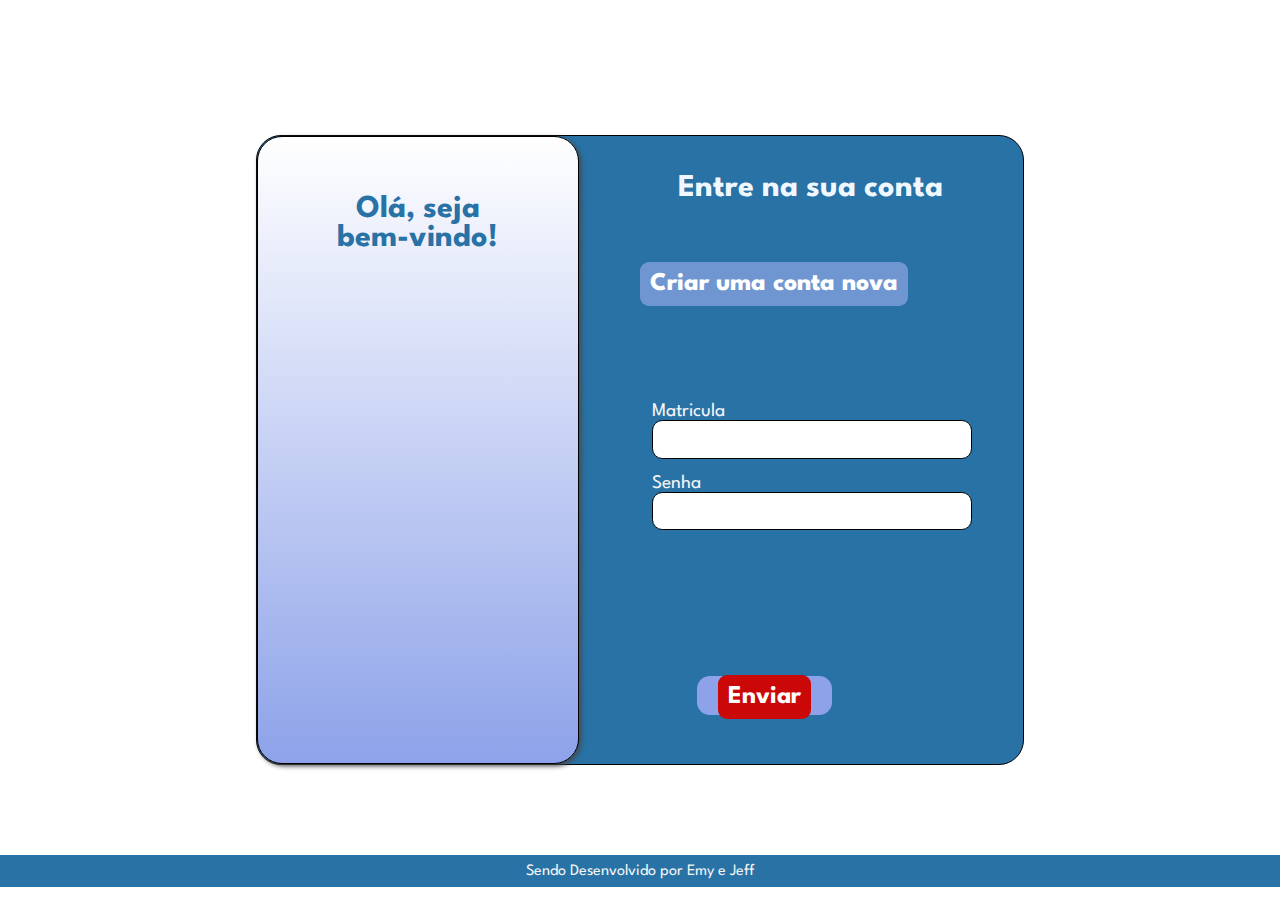
==== index.html @ 9cbe68ac "botao enviar" ====
<!DOCTYPE html>

<html>

<head>

    <!--Link das fontes tirado do google fonts. fonte: League Spartan-->
    <link rel="preconnect" href="https://fonts.googleapis.com">
    <link rel="preconnect" href="https://fonts.gstatic.com" crossorigin>
    <link href="https://fonts.googleapis.com/css2?family=League+Spartan:wght@100..900&display=swap" rel="stylesheet">
    <!--Fontes sempre antes do Style!-->

    <meta charset="utf-8">
    <meta http-equiv="X-UA-Compatible" content="IE=edge">
    <title>site de agendamento c3</title>
    <link rel="stylesheet" href="style.css">
    <title>Primeira pagina2</title>

    

</head>

<body>

    

    <div id="jeff">

        <h1 class="text1"> Entre na sua conta </h1>

        <!-- INICIO DO FORMULÁRIO -->
        <form class="sing" action="GET">

            <div id="singin">
               
                <label>Matricula</label><input type="text" />
                <label>Senha</label><input type="password" />
            
            </div>

            <button type="submit"><label1><a class="enviar" href="pagina2.html">Enviar</a></label1></button>

        </form>
        <!-- Fim do Formulário -->

        <div id="jeff2">
            <div class="button"><a href="#" target="_blank"> Criar uma conta nova </a></div>
        </div>

        <div id="emily">
            <h1 class="text">Olá, seja <br /> bem-vindo!</h1>
        </div>



    </div>
    <!-- Descrição de Desenvolvimento -->
    <div class="desen-cont">
        <div class="desen" title="Desenvolvedores"> Sendo Desenvolvido por Emy e Jeff</div>
    </div>
</body>

</html>
---- style.css ----
* {
    margin: 0%;
    padding: 0%;
    box-sizing: border-box;
    font-family: "League Spartan";

}

html,
body {
    height: 100%;
}

body {
    display: flex;
    margin: 0;
    /* background: #eabeaf; */
}

#jeff {
    display: flex;
    width: 60%;
    height: 70%;
    background-color: #2872A6;
    border: solid 0.01vw;

    position: relative;
    left: 50%;
    top: 50%;
    transform: translate(-50%, -50%);

    border-radius: 25px;
}

/*
          #jeff:hover {
            background-color: black;
          }
          */

#emily {
    border: solid 1.8px;
    width: 42%;
    height: 100%;
    background-image: linear-gradient(180deg, rgb(255, 255, 255), rgb(141, 162, 233));
    /* rgb(194, 159, 201));*/
    /*background-image: linear-gradient(to bottom, white 40%, rgba(128, 0, 128)); */
    box-shadow: 2px 2px 5px #494747;
    position: relative;

    border-radius: 25px;
}

#jeff2 {

    width: 43%;
    height: 9%;
    position: absolute;
    left: 50%;
    top: 20%;
    border-radius: 10px;

    /* Style do Texto */

    text-align: center;
    font-size: 30px;
    font-weight: 750;
    /* background-color: rgba(183, 209, 233, 0.438);*/



    /* font-family: "League Spartan";*/
    /*Verdana, Geneva, Tahoma, sans-serif;*/
    color: aliceblue;
}


.button {
        display: flex;
        text-align: center;
    /*
    background-color: #93a9e5ab;
    border: 1px solid transparent;
    color: rgb(248, 248, 248);
    padding: 5% 10%;
    text-align: center;
    text-decoration: none;
    display: inline-block;
    font-size: 95%;
    border-radius: 1vw;
    transition: 0.2s;
    */
}
/* tirar linha de todos os links */
    a{
        text-decoration: none;
        padding: 1vh;
        border: 0.01vh solid transparent;
        background-color: #93a9e5ab;
        border-radius: 1vh;
        color: rgb(255, 255, 255);
        margin-left: 0vw;
        font-size: 2vw;
       /* font-size: 2.3vw;*/
    }
    a:hover {
        background-color: #7084bbab;
        
        transition: 0.2s;
    }
/*
.button:hover {
    background-color: rgba(56, 74, 112, 0.774);
    color: #dd1111;
    transition: 0.2s;

}
*/
.text {
    padding-top: 18%;
    /*  font-family: Verdana, Geneva, Tahoma, sans-serif;*/
    font-size: 200%;
    text-align: center;
    color: #2872A6;
}

.text1 {
    position: absolute;
    padding-top: 5%;
    padding-bottom: 5%;
    left: 55%;
    /*font-family: Verdana, Geneva, Tahoma, sans-serif; */
    color: aliceblue;

    font-weight: bold;
}

/* Tira o UNDERLINE dos links
           .link {
            text-decoration: none;
            color:#fdf9f9
           } */
#singin {
    position: absolute;
    right: 4vw;
    top: 40%;
    display: flex;
    flex-direction: column;




}


.enviar{
    width: 500px;
    background-color:rgb(203, 8, 8);
    border-radius: 1vh;

    
}
label {
    width: auto;
    display: inline-block;
    text-align: left;
    color: whitesmoke;
    font-style: normal;
    font-size: 120%;
    padding-top: 5%;

}

.sing input {

    width: 25vw;
    height: 3vw;
    padding: 2%;
    border-radius: 0.8vw;
    font-size: 2vw;
    border: 0.1px solid;
    font-weight: bolder;

}

.sing input:hover {
    border: solid 2px;
    transition: 0.2s;

}

button {
    padding: 8px 20px 5px 20px;
    position: absolute;
    top: 60vh;
    right: 25%;
    font-size: 2vw;
    border-radius: 1vw;
    background-color: rgb(141, 162, 233);
    border: 1px solid transparent;
    transition: 0.2s;

}

button:hover {
    background-color: slategray;
    transition: 0.2s;

}

label1 {
    font-weight: bolder;
    color: rgb(255, 240, 244);
    padding: 0;
    margin: 0;
}

.s {
    position: absolute;
    right: 50%;
    bottom: 2%;
    text-align: center;
    background-color: #494747;
    padding-left: 5%;

}

/* Créditos aos desenvolvedores */

.desen-cont {
    width: 100%;
    height: 3.5%;
    position: absolute;
    background-color: #2872A6;
    text-align: center;
    margin-top: 95vh
}

.desen {
    padding-top: 1vh;
    color: whitesmoke;
    transition: 0.2s;
}

.desen:hover {
    color: #494747;
    transition: 0.2s;
    font-size: 2vh;
}
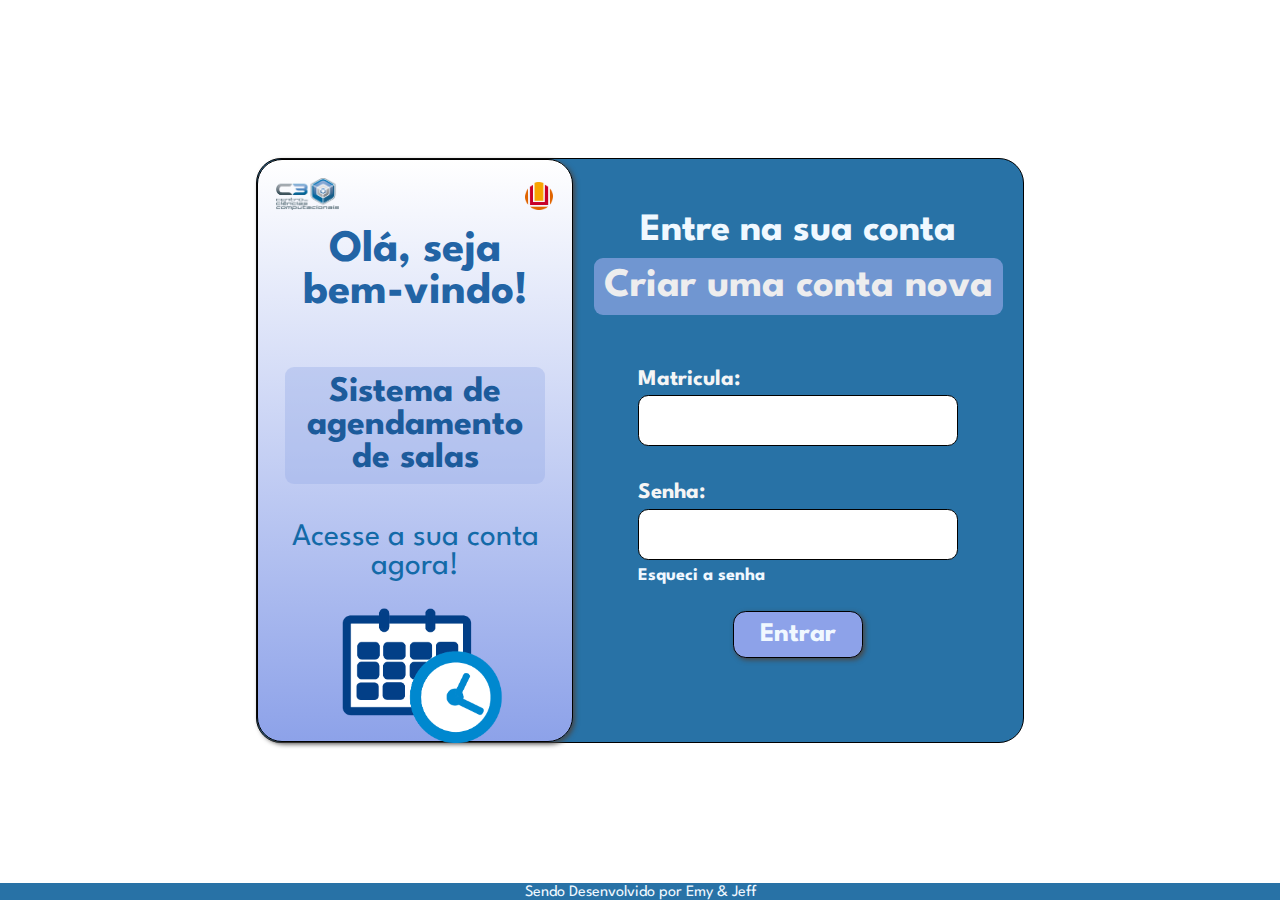
==== commit f600cf14: "teste-emy" ====
--- a/index.html
+++ b/index.html
@@ -2,62 +2,61 @@
 
 <html>
 
-<head>
+    <head>
+        <!--Link das fontes tirado do google fonts. fonte: League Spartan-->
+        <link rel="preconnect" href="https://fonts.googleapis.com">
+        <link rel="preconnect" href="https://fonts.gstatic.com" crossorigin>
+        <link href="https://fonts.googleapis.com/css2?family=League+Spartan:wght@100..900&display=swap" rel="stylesheet">
+        <!--Fontes sempre antes do Style!-->
 
-    <!--Link das fontes tirado do google fonts. fonte: League Spartan-->
-    <link rel="preconnect" href="https://fonts.googleapis.com">
-    <link rel="preconnect" href="https://fonts.gstatic.com" crossorigin>
-    <link href="https://fonts.googleapis.com/css2?family=League+Spartan:wght@100..900&display=swap" rel="stylesheet">
-    <!--Fontes sempre antes do Style!-->
+        <meta charset="utf-8">
+        <meta http-equiv="X-UA-Compatible" content="IE=edge">
+        <title>site de agendamento c3</title>
+        <link rel="stylesheet" href="style.css">
 
-    <meta charset="utf-8">
-    <meta http-equiv="X-UA-Compatible" content="IE=edge">
-    <title>site de agendamento c3</title>
-    <link rel="stylesheet" href="style.css">
-    <title>Primeira pagina2</title>
 
-    
+    </head>
 
-</head>
+    <body>
 
-<body>
+        <div class="jeff">
 
-    
-
-    <div id="jeff">
-
-        <h1 class="text1"> Entre na sua conta </h1>
-
-        <!-- INICIO DO FORMULÁRIO -->
-        <form class="sing" action="GET">
-
-            <div id="singin">
-               
-                <label>Matricula</label><input type="text" />
-                <label>Senha</label><input type="password" />
-            
+            <div id="emily">
+                <img class="img1" src="unnamed.png">
+                <img class="furg" src="furg.png">
+                <h1 class="text2">Olá, seja <br /> bem-vindo!</h1>
+                <h1 class="text3">Sistema de <br> agendamento de salas</h1>
+                <p class="text4">Acesse a sua conta agora!</p>
+                <img class = "img2" src="agendamento-01.png">
             </div>
 
-            <button type="submit"><label1><a class="enviar" href="pagina2.html">Enviar</a></label1></button>
+            <div class="container">
 
-        </form>
-        <!-- Fim do Formulário -->
+                    <h1 class="text1"> Entre na sua conta </h1>
+                
+                    <a href="#" target="_blank" class="link1"> Criar uma conta nova </a>
+                
+<!------------------------  INICIO DO FORMULÁRIO --------------------------------------->
+                <form class="sing" action="GET">
 
-        <div id="jeff2">
-            <div class="button"><a href="#" target="_blank"> Criar uma conta nova </a></div>
+                    <div id="singin">
+                        <label>Matricula:</label><input type="text" id="matricula" required/>
+                        <label>Senha:</label><input type="password" id="senha" required/>
+                        <a href="#" class="esqueci"> Esqueci a senha</a>
+                        <div class="button">
+                            <button type="submit"><label1>Entrar</label1></button>
+                        </div>
+                    </div>
+                    
+                </form>
+            
+            </div>    
+<!------------------------ FIM DO FORMULÁRIO -------------------------------------------->
         </div>
 
-        <div id="emily">
-            <h1 class="text">Olá, seja <br /> bem-vindo!</h1>
-        </div>
-
-
-
-    </div>
-    <!-- Descrição de Desenvolvimento -->
-    <div class="desen-cont">
-        <div class="desen" title="Desenvolvedores"> Sendo Desenvolvido por Emy e Jeff</div>
-    </div>
-</body>
-
-</html>+        <!-- Descrição de Desenvolvimento -->
+       <div class="footer">
+            <p>Sendo Desenvolvido por Emy & Jeff</p>
+       </div>
+       
+</html>
--- a/style.css
+++ b/style.css
@@ -14,207 +14,230 @@
 body {
     display: flex;
     margin: 0;
+    justify-content: center;
+    align-items: center;
+    
     /* background: #eabeaf; */
 }
 
-#jeff {
+.jeff {
+    
     display: flex;
     width: 60%;
-    height: 70%;
+    height: 65%;
     background-color: #2872A6;
-    border: solid 0.01vw;
-
+    border: solid 1px;
     position: relative;
-    left: 50%;
-    top: 50%;
-    transform: translate(-50%, -50%);
-
     border-radius: 25px;
 }
 
-/*
-          #jeff:hover {
-            background-color: black;
-          }
-          */
+
+
+
+/* -------------------------- LADO ESQUERDO -------------------------- */
 
 #emily {
+
+    display: flex;
     border: solid 1.8px;
     width: 42%;
-    height: 100%;
+   /* height: 100%; */
     background-image: linear-gradient(180deg, rgb(255, 255, 255), rgb(141, 162, 233));
     /* rgb(194, 159, 201));*/
     /*background-image: linear-gradient(to bottom, white 40%, rgba(128, 0, 128)); */
     box-shadow: 2px 2px 5px #494747;
     position: relative;
-
     border-radius: 25px;
-}
-
-#jeff2 {
-
-    width: 43%;
-    height: 9%;
+    flex-direction: column;
+}
+
+.img1{
+
+    width: 20%;
+    margin-left: 2vh;
+    margin-top: 2vh;
+
+}
+
+.furg{
     position: absolute;
-    left: 50%;
-    top: 20%;
-    border-radius: 10px;
-
-    /* Style do Texto */
-
-    text-align: center;
-    font-size: 30px;
-    font-weight: 750;
-    /* background-color: rgba(183, 209, 233, 0.438);*/
-
-
-
-    /* font-family: "League Spartan";*/
-    /*Verdana, Geneva, Tahoma, sans-serif;*/
-    color: aliceblue;
-}
-
-
-.button {
+    margin-left: 85%;
+    top: 3.9%;
+    width: 9%;
+    margin-right: 30vh;
+   
+
+
+
+}
+.text2 {
+
+    margin-top: 6% ;  
+    /*padding-top: 18%; */
+    font-size: 5vh;
+    text-align: center;
+    color: #2264a5;
+    
+}
+
+.text3{
+        
+    margin: 3vh;
+    padding: 1vh;
+    margin-top: 6vh;
+    font-size: 4vh;
+    text-align: center;
+    color: #1c5b9b;
+    background-color: #93a9e55d;  
+    border-radius: 1vh;
+    overflow:-moz-hidden-unscrollable
+    
+    
+    
+}
+
+.text4{
+
+    margin: 1%;
+    padding: 1%;
+    margin-top: 1vh;
+    text-align: center;
+    color: #136aa8;
+    font-size: 3.5vh;
+
+}
+
+
+.img2{
+
+    align-self: center;
+    width: 25vh;
+
+}
+
+/*------------------------- FIM LADO ESQUERO ------------------------*/
+
+/*------------------------  LADO DIREITO  ------------------------------*/
+
+.container{
+    margin: 2vh;
+    display:flex;
+    align-items: center;
+    width: 55%;
+    flex-direction: column;
+    text-align: center;
+}
+
+
+
+.text1 {
+    font-size: 4.3vh;
+    margin-top: 4vh;
+    color: aliceblue;
+    font-weight: bold;
+}
+
+
+/* tirar linha de todos os links */
+    a.link1{
+        margin-top: 1vh;
+        font-size: 4.5vh;
         display: flex;
-        text-align: center;
-    /*
-    background-color: #93a9e5ab;
-    border: 1px solid transparent;
-    color: rgb(248, 248, 248);
-    padding: 5% 10%;
-    text-align: center;
-    text-decoration: none;
-    display: inline-block;
-    font-size: 95%;
-    border-radius: 1vw;
-    transition: 0.2s;
-    */
-}
-/* tirar linha de todos os links */
-    a{
+        font-weight: bold;
         text-decoration: none;
         padding: 1vh;
         border: 0.01vh solid transparent;
         background-color: #93a9e5ab;
         border-radius: 1vh;
-        color: rgb(255, 255, 255);
-        margin-left: 0vw;
-        font-size: 2vw;
-       /* font-size: 2.3vw;*/
+        color: rgb(237, 237, 238);
+        
+
     }
-    a:hover {
+    a.link1:hover {
         background-color: #7084bbab;
-        
         transition: 0.2s;
     }
-/*
-.button:hover {
-    background-color: rgba(56, 74, 112, 0.774);
-    color: #dd1111;
-    transition: 0.2s;
-
-}
-*/
-.text {
-    padding-top: 18%;
-    /*  font-family: Verdana, Geneva, Tahoma, sans-serif;*/
-    font-size: 200%;
-    text-align: center;
-    color: #2872A6;
-}
-
-.text1 {
-    position: absolute;
-    padding-top: 5%;
-    padding-bottom: 5%;
-    left: 55%;
-    /*font-family: Verdana, Geneva, Tahoma, sans-serif; */
-    color: aliceblue;
-
-    font-weight: bold;
-}
-
-/* Tira o UNDERLINE dos links
-           .link {
-            text-decoration: none;
-            color:#fdf9f9
-           } */
+
 #singin {
-    position: absolute;
-    right: 4vw;
-    top: 40%;
+
+    margin-top: 2vh;
     display: flex;
     flex-direction: column;
-
-
-
-
-}
-
-
-.enviar{
-    width: 500px;
-    background-color:rgb(203, 8, 8);
-    border-radius: 1vh;
-
-    
-}
+    
+}
+
 label {
     width: auto;
-    display: inline-block;
     text-align: left;
     color: whitesmoke;
-    font-style: normal;
-    font-size: 120%;
-    padding-top: 5%;
+    font-weight: bold;
+    font-size: 2.5vh;
+    padding-top: 4vh;
+    margin-bottom: 0.6vh;
 
 }
 
 .sing input {
 
     width: 25vw;
-    height: 3vw;
-    padding: 2%;
+    padding: 1vw;
     border-radius: 0.8vw;
     font-size: 2vw;
-    border: 0.1px solid;
+    border: 0.001vw solid;
     font-weight: bolder;
 
+    
+
 }
 
 .sing input:hover {
-    border: solid 2px;
+
     transition: 0.2s;
 
 }
 
+a.esqueci{
+    color: aliceblue;
+    text-decoration: none;
+    font-size: 2vh;
+    margin-top: 0.5vw;
+    align-self: baseline;
+    font-weight: bold;
+}
+a.esqueci:hover{
+    color: #88888a;
+    transition: 0.2s;
+}
+
+
 button {
-    padding: 8px 20px 5px 20px;
-    position: absolute;
-    top: 60vh;
-    right: 25%;
-    font-size: 2vw;
+    margin-top: 1vh;
+    padding: 0.8vw 2vw;
+    font-size: 3vh;
     border-radius: 1vw;
     background-color: rgb(141, 162, 233);
-    border: 1px solid transparent;
+    border: 0.1vw solid ;
+    box-shadow:rgb(22, 22, 34);
+    box-shadow: 2px 2px 5px #494747;
+}
+
+button:hover {
+    background-color: rgb(83, 128, 170);
     transition: 0.2s;
 
 }
-
-button:hover {
-    background-color: slategray;
-    transition: 0.2s;
-
+.button{
+    position: relative;
+    margin-top: 2vh;
 }
 
 label1 {
+    
     font-weight: bolder;
-    color: rgb(255, 240, 244);
-    padding: 0;
-    margin: 0;
-}
-
+    color: aliceblue;
+   
+}
+/*-----------------------------------------*/
 .s {
     position: absolute;
     right: 50%;
@@ -225,25 +248,16 @@
 
 }
 
-/* Créditos aos desenvolvedores */
-
-.desen-cont {
+/* CrÃ©ditos aos desenvolvedores */
+
+.footer{
+    position: absolute;
+    left: 0%;
+    bottom: 0%;
     width: 100%;
-    height: 3.5%;
-    position: absolute;
-    background-color: #2872A6;
-    text-align: center;
-    margin-top: 95vh
-}
-
-.desen {
-    padding-top: 1vh;
-    color: whitesmoke;
-    transition: 0.2s;
-}
-
-.desen:hover {
-    color: #494747;
-    transition: 0.2s;
-    font-size: 2vh;
-}+    padding-top: 0.15%;
+    background-color:#2872A6;
+    text-align: center;
+    color: aliceblue;
+}
+
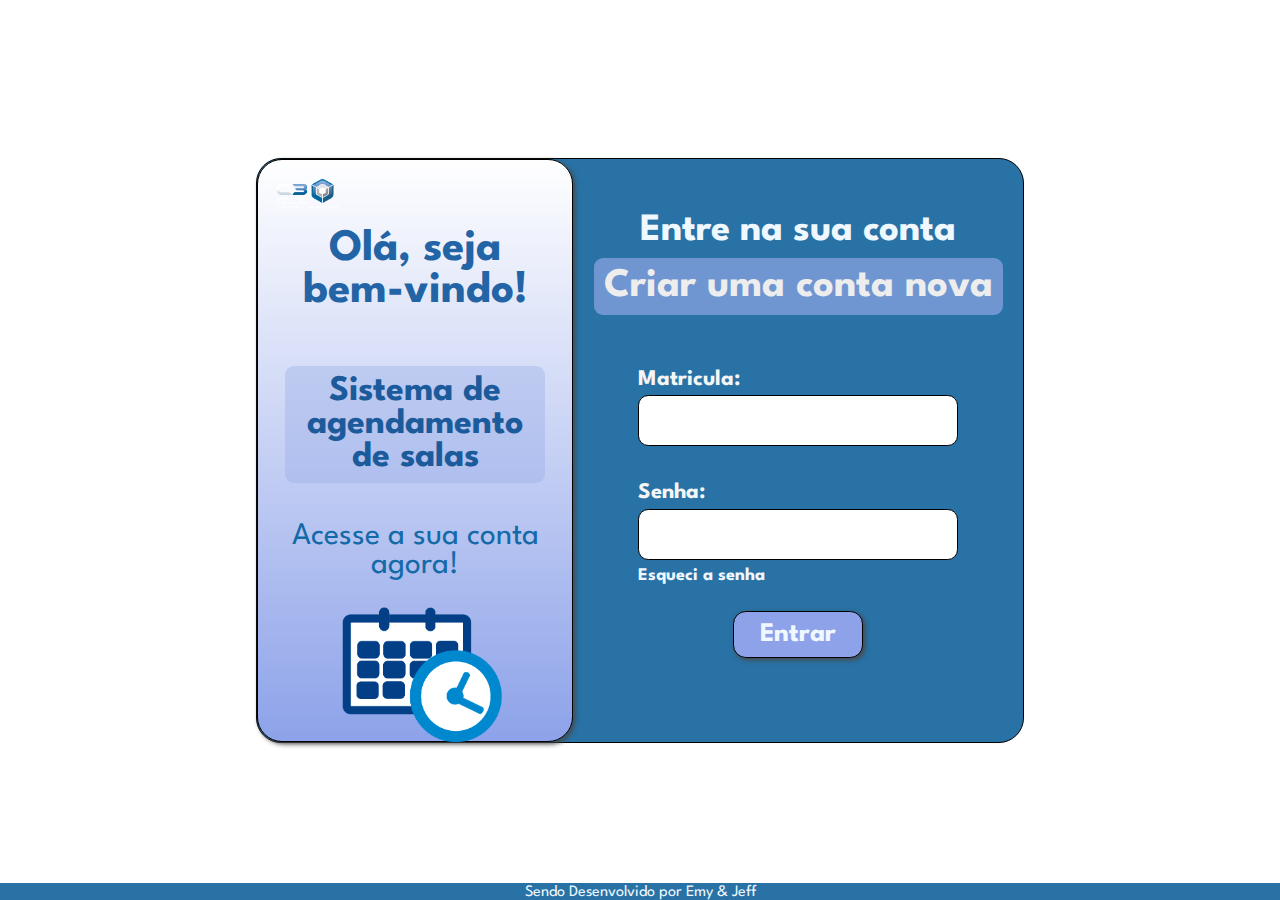
==== commit f7dca802: "inclusao da pagina de long para calendario" ====
--- a/index.html
+++ b/index.html
@@ -22,12 +22,11 @@
         <div class="jeff">
 
             <div id="emily">
-                <img class="img1" src="unnamed.png">
-                <img class="furg" src="furg.png">
+                <img class="img1" src="./imagens/unnamed.png">
                 <h1 class="text2">Olá, seja <br /> bem-vindo!</h1>
-                <h1 class="text3">Sistema de <br> agendamento de salas</h1>
+                <h1 class="text3">Sistema de agendamento de salas</h1>
                 <p class="text4">Acesse a sua conta agora!</p>
-                <img class = "img2" src="agendamento-01.png">
+                <img class = "img2" src="./imagens/agendamento-01.png">
             </div>
 
             <div class="container">
@@ -44,7 +43,7 @@
                         <label>Senha:</label><input type="password" id="senha" required/>
                         <a href="#" class="esqueci"> Esqueci a senha</a>
                         <div class="button">
-                            <button type="submit"><label1>Entrar</label1></button>
+                            <button onclick="login()" type="submit"><label1>Entrar</label1></button>
                         </div>
                     </div>
                     
@@ -58,5 +57,7 @@
        <div class="footer">
             <p>Sendo Desenvolvido por Emy & Jeff</p>
        </div>
-       
-</html>
+
+        <script src="index.js"></script>
+    </body>
+</html>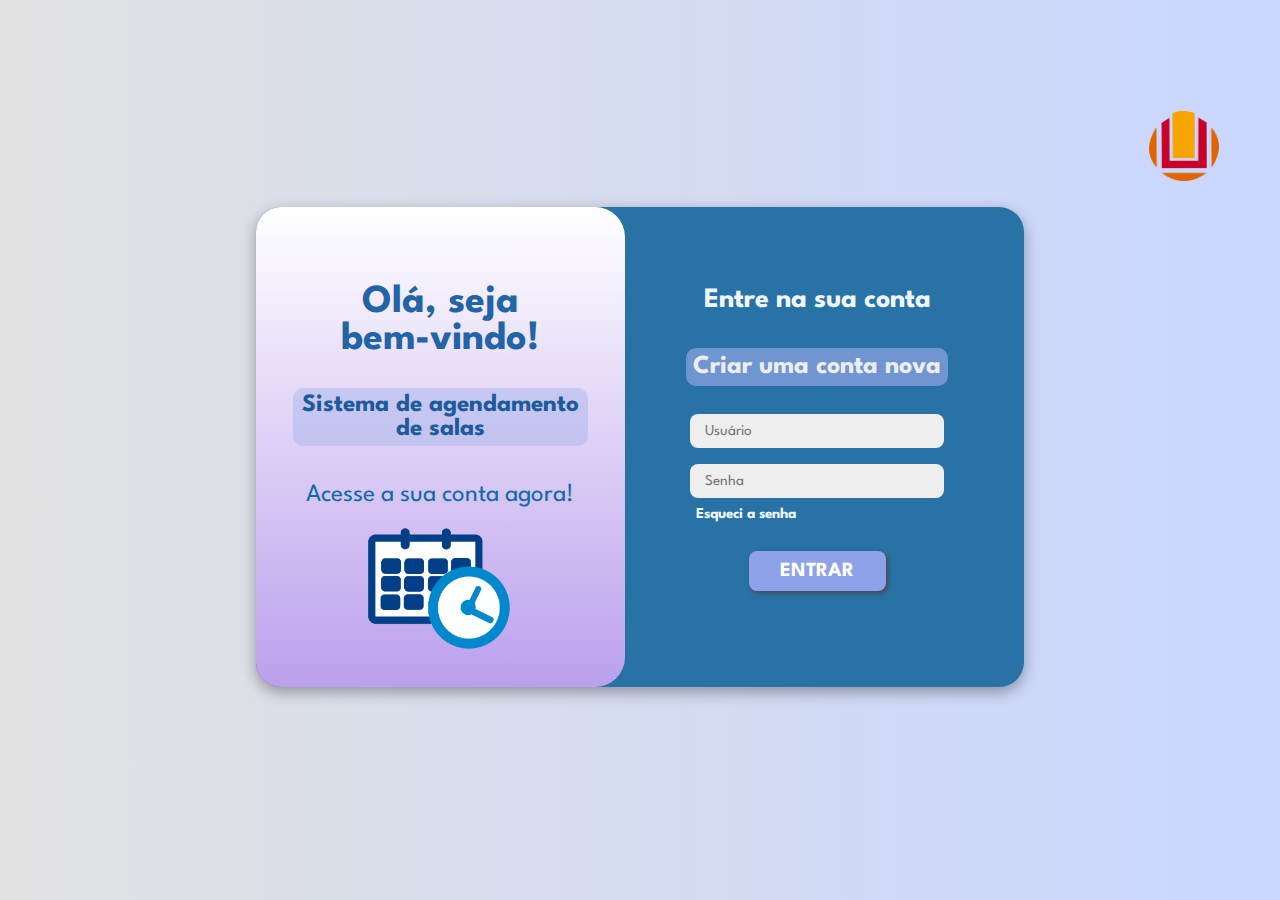
==== commit 743ba36f: "Nova Front-End" ====
--- a/index.html
+++ b/index.html
@@ -18,46 +18,58 @@
     </head>
 
     <body>
+        
+     <img id="furg" src="image/furg.png"> 
+        
+        <div class="container">
+        
+            <div class="toggle-container">
+                
+                <div class="toggle"> 
+                       <!--<img id="img1" src="unnamed.png">-->
+                
+                    <div class = "toggle-panel toggle-left">
+                         
+                        <h1 id="text1">Olá, seja <br/> bem-vindo!</h1>
+                        <h1 id="text2">Sistema de agendamento de salas</h1>
+                        <p>Acesse a sua conta agora!</p>
+                        <img src="image/agendamento-01.png">
 
-        <div class="jeff">
+                    </div>
+                </div>
+            </div>
+<!------------------------  INICIO DO FORMULÁRIO --------------------------------------->
+        
+            <div class="form-container sing-in">
+                        
+                        <form action="GET">
+                              
+                            <h1> Entre na sua conta </h1>
+                            <a  href="#" target="_blank" id="link1" > Criar uma conta nova </a>                            
+                            <input type="text" id="matricula" placeholder="Usuário" required/>
+                            <input type="password" id="senha" placeholder="Senha" required/>
+                           <a href="#" id="forget">Esqueci a senha</a>
+                           <a href="agenda.html"><button type="submit" value="submit">ENTRAR</button></a>
 
-            <div id="emily">
-                <img class="img1" src="./imagens/unnamed.png">
-                <h1 class="text2">Olá, seja <br /> bem-vindo!</h1>
-                <h1 class="text3">Sistema de agendamento de salas</h1>
-                <p class="text4">Acesse a sua conta agora!</p>
-                <img class = "img2" src="./imagens/agendamento-01.png">
+                        </form>
+                
             </div>
-
-            <div class="container">
-
-                    <h1 class="text1"> Entre na sua conta </h1>
-                
-                    <a href="#" target="_blank" class="link1"> Criar uma conta nova </a>
-                
-<!------------------------  INICIO DO FORMULÁRIO --------------------------------------->
-                <form class="sing" action="GET">
-
-                    <div id="singin">
-                        <label>Matricula:</label><input type="text" id="matricula" required/>
-                        <label>Senha:</label><input type="password" id="senha" required/>
-                        <a href="#" class="esqueci"> Esqueci a senha</a>
-                        <div class="button">
-                            <button onclick="login()" type="submit"><label1>Entrar</label1></button>
-                        </div>
-                    </div>
-                    
-                </form>
             
-            </div>    
 <!------------------------ FIM DO FORMULÁRIO -------------------------------------------->
         </div>
+        <!--         CRIAÇÃO DE CONTA            
 
-        <!-- Descrição de Desenvolvimento -->
-       <div class="footer">
+        <input type="text" id="nome" placeholder="Nome" required/>
+        <input type="date" id="birthday" required/>
+        <input type="text" id="matricula" placeholder="Usuário" required/>
+        <input type="password" id="senha" placeholder="Senha" required/>
+        <input type="password" id="senha" placeholder="Senha" required/>
+
+        -->
+
+        <!-- Descrição de Desenvolvimento
+        <div class="footer">
             <p>Sendo Desenvolvido por Emy & Jeff</p>
-       </div>
-
-        <script src="index.js"></script>
-    </body>
-</html>+       </div>    
+        -->
+</html>
--- a/style.css
+++ b/style.css
@@ -1,63 +1,59 @@
 * {
-    margin: 0%;
-    padding: 0%;
+    margin: 0;
+    padding: 0;
     box-sizing: border-box;
     font-family: "League Spartan";
 
 }
 
-html,
 body {
-    height: 100%;
-}
-
-body {
+
+    background-color: #c9d6ff;
+    background: linear-gradient(to right, #e2e2e2, #c9d6ff);
     display: flex;
-    margin: 0;
+    align-items: center;
     justify-content: center;
-    align-items: center;
-    
+    flex-direction: column;
+    height: 100vh;
     /* background: #eabeaf; */
 }
-
-.jeff {
-    
-    display: flex;
-    width: 60%;
-    height: 65%;
+#furg{
+
+    margin: -8% -5% 2% 80%;
+    width: 70px;
+}
+
+.container {
+
     background-color: #2872A6;
-    border: solid 1px;
+    border-radius: 25px;
+    /* Sombra do container */
+    box-shadow: 0 5px 15px rgba(0, 0, 0, 0.35);
     position: relative;
-    border-radius: 25px;
-}
-
-
-
-
-/* -------------------------- LADO ESQUERDO -------------------------- */
-
-#emily {
-
-    display: flex;
-    border: solid 1.8px;
-    width: 42%;
-   /* height: 100%; */
-    background-image: linear-gradient(180deg, rgb(255, 255, 255), rgb(141, 162, 233));
-    /* rgb(194, 159, 201));*/
-    /*background-image: linear-gradient(to bottom, white 40%, rgba(128, 0, 128)); */
-    box-shadow: 2px 2px 5px #494747;
-    position: relative;
-    border-radius: 25px;
-    flex-direction: column;
-}
-
-.img1{
-
-    width: 20%;
-    margin-left: 2vh;
-    margin-top: 2vh;
-
-}
+    /*'Esconde' os itens que passam do tamanho do container */
+    overflow: hidden;
+    width: 768px;
+    max-width: 100%;
+    min-height: 480px;
+    /* width: 60%;
+    height: 65%; */
+    
+    /* border: solid 1px; */ 
+}
+/*
+.container p{
+    font-size: 14px;
+    line-height: 20px;
+    letter-spacing: 0.3px;
+    margin: 20px 0;
+}
+/* verr */
+/* .container img{
+    
+    width: 100px; 
+    
+} */
+
 
 .furg{
     position: absolute;
@@ -65,190 +61,185 @@
     top: 3.9%;
     width: 9%;
     margin-right: 30vh;
-   
-
-
-
-}
-.text2 {
-
-    margin-top: 6% ;  
-    /*padding-top: 18%; */
-    font-size: 5vh;
-    text-align: center;
-    color: #2264a5;
-    
-}
-
-.text3{
-        
-    margin: 3vh;
-    padding: 1vh;
-    margin-top: 6vh;
-    font-size: 4vh;
-    text-align: center;
-    color: #1c5b9b;
-    background-color: #93a9e55d;  
-    border-radius: 1vh;
-    overflow:-moz-hidden-unscrollable
-    
-    
-    
-}
-
-.text4{
-
-    margin: 1%;
-    padding: 1%;
-    margin-top: 1vh;
-    text-align: center;
-    color: #136aa8;
-    font-size: 3.5vh;
-
-}
-
-
-.img2{
-
-    align-self: center;
-    width: 25vh;
-
-}
-
-/*------------------------- FIM LADO ESQUERO ------------------------*/
-
-/*------------------------  LADO DIREITO  ------------------------------*/
-
-.container{
-    margin: 2vh;
-    display:flex;
+
+}
+
+.container a{
+    color: #333;
+    font-size: 13px;
+    text-decoration: none;
+    margin: 15px 10px;
+    
+}
+
+.container form{
+    
+   /* background: linear-gradient( #e2e2e2,#a885ff); 
+    background: #13d420; */
+    display: flex;
     align-items: center;
-    width: 55%;
+    justify-content: center;
     flex-direction: column;
-    text-align: center;
-}
-
-
-
-.text1 {
-    font-size: 4.3vh;
-    margin-top: 4vh;
+    padding: 0px 40px ;
+    /*teste do form-container 
+    margin-left: 32px; */
+    height: 100%;
+}
+
+.form-container{
+    position: absolute;
+    top: 0;
+    height: 100%;
+   /* deixa o from do container no lado direito */
+    left: 380px;
+   /*teste do form do container 
+    background: #333; */
+    transition: all 0.6s ease-in-out;
+}
+
+.form-container h1 {
+    font-size: 28px;
+    margin-bottom: 20px;
     color: aliceblue;
     font-weight: bold;
-}
-
-
+   /* background-color: #333; */
+} 
 /* tirar linha de todos os links */
-    a.link1{
-        margin-top: 1vh;
-        font-size: 4.5vh;
-        display: flex;
-        font-weight: bold;
-        text-decoration: none;
-        padding: 1vh;
-        border: 0.01vh solid transparent;
-        background-color: #93a9e5ab;
-        border-radius: 1vh;
-        color: rgb(237, 237, 238);
-        
-
-    }
-    a.link1:hover {
-        background-color: #7084bbab;
-        transition: 0.2s;
-    }
-
-#singin {
-
-    margin-top: 2vh;
-    display: flex;
-    flex-direction: column;
-    
-}
-
-label {
-    width: auto;
-    text-align: left;
-    color: whitesmoke;
-    font-weight: bold;
-    font-size: 2.5vh;
-    padding-top: 4vh;
-    margin-bottom: 0.6vh;
-
-}
-
-.sing input {
-
-    width: 25vw;
-    padding: 1vw;
-    border-radius: 0.8vw;
-    font-size: 2vw;
-    border: 0.001vw solid;
-    font-weight: bolder;
-
-    
-
-}
-
-.sing input:hover {
-
+.form-container a#link1{
+    font-size: 26px;
+    font-weight: bold;
+    padding: 7px;
+    background-color: #93a9e5ab;
+    border-radius: 10px;
+    color: rgb(237, 237, 238);
+    margin-bottom: 20px;
+}
+.form-container a#link1:hover {
+    background-color: #7084bbab;
     transition: 0.2s;
-
-}
-
-a.esqueci{
+}
+
+.form-container input{
+    background-color: #eee;
+    border: none;
+    margin: 8px 0;
+    padding: 10px 15px;
+    font-size: 15px;
+    border-radius: 8px;
+    width: 90%;
+    outline: none;
+}
+
+a#forget{
     color: aliceblue;
     text-decoration: none;
-    font-size: 2vh;
-    margin-top: 0.5vw;
-    align-self: baseline;
-    font-weight: bold;
-}
-a.esqueci:hover{
-    color: #88888a;
+    font-size: 15px;
+    margin-top: 0.5px;
+    align-self:baseline;
+    margin-left: 20px;
+
+    font-weight: bold;
+}
+a#forget:hover{
+
+    color: rgb(141, 162, 233);
     transition: 0.2s;
 }
 
 
 button {
-    margin-top: 1vh;
-    padding: 0.8vw 2vw;
-    font-size: 3vh;
-    border-radius: 1vw;
+
+    border-radius: 1px;
     background-color: rgb(141, 162, 233);
-    border: 0.1vw solid ;
     box-shadow:rgb(22, 22, 34);
     box-shadow: 2px 2px 5px #494747;
+    cursor: pointer;
+    color: #fff;
+    font-size: 20px;
+    padding: 10px 30px;
+    border: 1px solid transparent;
+    border-radius: 8px;
+    font-weight: bold;
+    letter-spacing: 0.5px;
+    
+   
 }
 
 button:hover {
     background-color: rgb(83, 128, 170);
     transition: 0.2s;
-
-}
-.button{
+    box-shadow: 0 8px 16px 0 rgba(0,0,0,0.2), 0 6px 20px 0 rgba(0,0,0,0.19);
+
+}
+
+
+
+
+/* ------------------- LADO ESQUERDO --------------  */
+
+
+.toggle-container{
+    position: absolute;
+    width: 48%;
+    height: 100%;
+    overflow: hidden;
+   /* transition: all 0.6s ease-in-out; */
+    border-radius: 0 30px 30px 0; 
+    z-index: 100;
+}
+
+ .toggle{
+    height: 100%;
+    background-image: linear-gradient(360deg, rgb(187, 160, 236), rgb(255, 255, 255));
+    color: #2872A6;
     position: relative;
-    margin-top: 2vh;
-}
-
-label1 {
-    
-    font-weight: bolder;
-    color: aliceblue;
-   
-}
-/*-----------------------------------------*/
-.s {
-    position: absolute;
-    right: 50%;
-    bottom: 2%;
-    text-align: center;
-    background-color: #494747;
-    padding-left: 5%;
-
-}
-
-/* CrÃ©ditos aos desenvolvedores */
+    height: 100%;
+    width: 100%;
+   /* transform: translateX(0);
+    transition: all 0.6s ease-in-out; */
+    padding: 10%;
+        
+} 
+
+.toggle-panel h1#text1{
+
+    margin-top: 30px ;  
+    padding: 10px; 
+    font-size: 40px;
+    text-align: center;
+    color: #2264a5;
+    
+}
+
+.toggle-panel h1#text2{
+    padding: 5px;    
+    margin-top: 20px;
+    font-size: 25px;
+    text-align: center;
+    color: #1c5b9b;
+    background-color: #93a9e55d;  
+    border-radius: 10px;
+    overflow:-moz-hidden-unscrollable
+    
+}
+
+.toggle-panel p{
+    padding: 1%;
+    margin-top: 35px;
+    text-align: center;
+    color: #136aa8;
+    font-size: 25px;
+
+}
+
+.toggle-panel img{
+    width: 200px;
+    margin-left: 40px;
+    
+}
+
+
+/* Créditos aos desenvolvedores */
 
 .footer{
     position: absolute;
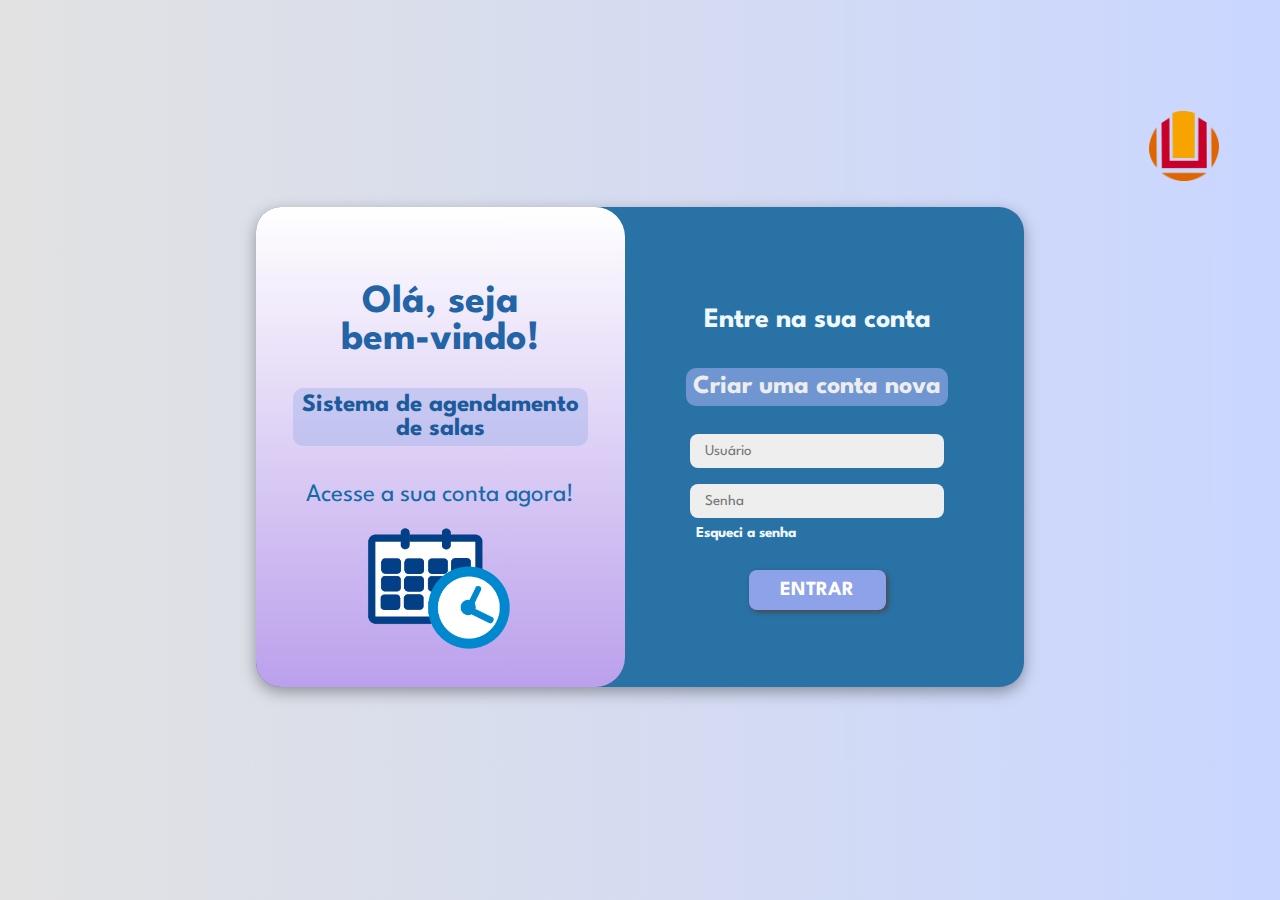
==== commit 728d1823: "~Jeff" ====
--- a/index.html
+++ b/index.html
@@ -22,6 +22,8 @@
      <img id="furg" src="image/furg.png"> 
         
         <div class="container">
+            <a class="links" id="paracadastro"></a>
+            <a class="links" id="paralogin"></a>
         
             <div class="toggle-container">
                 
@@ -39,37 +41,84 @@
                 </div>
             </div>
 <!------------------------  INICIO DO FORMULÁRIO --------------------------------------->
-        
-            <div class="form-container sing-in">
-                        
-                        <form action="GET">
+                       
+                <!--TELA DE LOGIN-->
+              <div class="form-container sing-in">
+                     <div id="entrar">
+                        <form method="get" action="">
                               
                             <h1> Entre na sua conta </h1>
-                            <a  href="#" target="_blank" id="link1" > Criar uma conta nova </a>                            
+                            <a class ="link" href="#paracadastro" id="criar" > Criar uma conta nova </a>                            
                             <input type="text" id="matricula" placeholder="Usuário" required/>
                             <input type="password" id="senha" placeholder="Senha" required/>
-                           <a href="#" id="forget">Esqueci a senha</a>
-                           <a href="agenda.html"><button type="submit" value="submit">ENTRAR</button></a>
+                            <a href="#" id="forget">Esqueci a senha</a>
+                            <a href="agendamento/agenda.html"><button type="submit">ENTRAR</button></a>
 
                         </form>
+                     </div>
                 
-            </div>
+            </div>  
+                
+                <!--TELA DE CADASTRO-->
+             <div id="cadastro" style="display: none;">      
+                <form method="post" action="">  
+                    <h1> Cadastro </h1>         
+
+                    <p>
+                        <label for="nome_cad">Nome completo </label>
+                        <input type="text" id="nome_cad" name="nome_cad" placeholder="Nome completo" required/>
+                    </p>
+                    
+                    <p>
+                        <label for="data_cad">Data de nascimento</label>
+                        <input type="date" id="data_cad" name="data_cad" required/>
+                    </p>
+
+                    <p>
+                        <label for="matricula_cad">Matricula</label>
+                        <input type="text" id="matricula_cad" name="matricula_cad" placeholder="Matricula" required/>
+                    </p>
+                    
+                    <p>
+                        <label for="senha_cad">Senha</label>
+                        <input type="password" id="senha_cad" placeholder="Senha" required/>
+                    </p>
+                   
+                   <p>
+                        <input id='button' type="submit" value="CADASTRAR"/>
+                   </p>
+
+                   <p class="link">
+                    <a  href="#paralogin" id="voltar"> Voltar </a>
+                   </p>
+
+                </form>
+        
+            </div>  
             
 <!------------------------ FIM DO FORMULÁRIO -------------------------------------------->
         </div>
-        <!--         CRIAÇÃO DE CONTA            
-
-        <input type="text" id="nome" placeholder="Nome" required/>
-        <input type="date" id="birthday" required/>
-        <input type="text" id="matricula" placeholder="Usuário" required/>
-        <input type="password" id="senha" placeholder="Senha" required/>
-        <input type="password" id="senha" placeholder="Senha" required/>
-
-        -->
+   
 
         <!-- Descrição de Desenvolvimento
         <div class="footer">
             <p>Sendo Desenvolvido por Emy & Jeff</p>
        </div>    
         -->
+        <script >
+            
+            var mostrar = 'criar';
+            document.getElementById('criar').addEventListener('click', function() {
+            document.getElementById('entrar').style.display = 'none';
+            document.getElementById('cadastro').style.display = 'block';
+        });
+ 
+             document.getElementById('voltar').addEventListener('click', function() {
+             document.getElementById('cadastro').style.display = 'none';
+             document.getElementById('entrar').style.display = 'block';
+         });
+
+
+    </script>
+    </body>
 </html>
--- a/style.css
+++ b/style.css
@@ -17,6 +17,11 @@
     height: 100vh;
     /* background: #eabeaf; */
 }
+
+a.links{
+    display: none;
+  }
+
 #furg{
 
     margin: -8% -5% 2% 80%;
@@ -96,7 +101,11 @@
     background: #333; */
     transition: all 0.6s ease-in-out;
 }
-
+ #entrar{
+  margin-top: 100px;
+  transition: 0.5s;
+    
+}
 .form-container h1 {
     font-size: 28px;
     margin-bottom: 20px;
@@ -105,7 +114,7 @@
    /* background-color: #333; */
 } 
 /* tirar linha de todos os links */
-.form-container a#link1{
+.form-container a#criar{
     font-size: 26px;
     font-weight: bold;
     padding: 7px;
@@ -114,7 +123,7 @@
     color: rgb(237, 237, 238);
     margin-bottom: 20px;
 }
-.form-container a#link1:hover {
+.form-container a#criar:hover {
     background-color: #7084bbab;
     transition: 0.2s;
 }
@@ -171,6 +180,105 @@
     box-shadow: 0 8px 16px 0 rgba(0,0,0,0.2), 0 6px 20px 0 rgba(0,0,0,0.19);
 
 }
+/*-------------------- CADASTRO --------------------- */
+#cadastro{
+    position: absolute;
+    top: 0;
+    height: 100%;
+   /* deixa o from do container no lado direito */
+    left: 380px;
+   /*teste do form do container 
+    background: #333; */
+    transition: all 0.6s ease-in-out;
+
+}
+
+#cadastro h1 {
+    font-size: 28px;
+    margin-bottom: 20px;
+    color: aliceblue;
+    font-weight: bold;
+   /* background-color: #333; */
+} 
+/* tirar linha de todos os links */
+/* .form-container a#link1{
+    font-size: 26px;
+    font-weight: bold;
+    padding: 7px;
+    background-color: #93a9e5ab;
+    border-radius: 10px;
+    color: rgb(237, 237, 238);
+    margin-bottom: 20px;
+}
+.form-container a#link1:hover {
+    background-color: #7084bbab;
+    transition: 0.2s;
+} */
+
+#cadastro input{
+    background-color: #eee;
+    border: none;
+    margin: 8px 0;
+    padding: 10px 15px;
+    font-size: 15px;
+    border-radius: 8px;
+    width: 90%;
+    outline: none;
+    
+}
+
+#cadastro a{
+    color: aliceblue;
+    text-decoration: none;
+    font-size: 15px;
+    margin-top: 0.5px;
+    align-self:baseline;
+    margin-left: 20px;
+
+    font-weight: bold;
+}
+#cadastro a:hover{
+
+    color: rgb(141, 162, 233);
+    transition: 0.2s;
+}
+
+
+#cadastro #button {
+    
+    border-radius: 1px;
+    background-color: rgb(141, 162, 233);
+    box-shadow:rgb(22, 22, 34);
+    box-shadow: 2px 2px 5px #494747;
+    cursor: pointer;
+    color: #fff;
+    font-size: 20px;
+    padding: 8px 15px 4px 2px;
+    border: 1px solid transparent;
+    border-radius: 8px;
+    font-weight: bold;
+    letter-spacing: 0.5px;
+    margin-bottom: 20px;
+   
+}
+
+#cadastro #button:hover {
+    background-color: rgb(83, 128, 170);
+    transition: 0.2s;
+    box-shadow: 0 8px 16px 0 rgba(0,0,0,0.2), 0 6px 20px 0 rgba(0,0,0,0.19);
+
+} 
+
+#cadastro label{
+    color: #eee;
+    font-weight: bold;
+}
+
+/* Mudança de formulário */
+
+
+
+
 
 
 
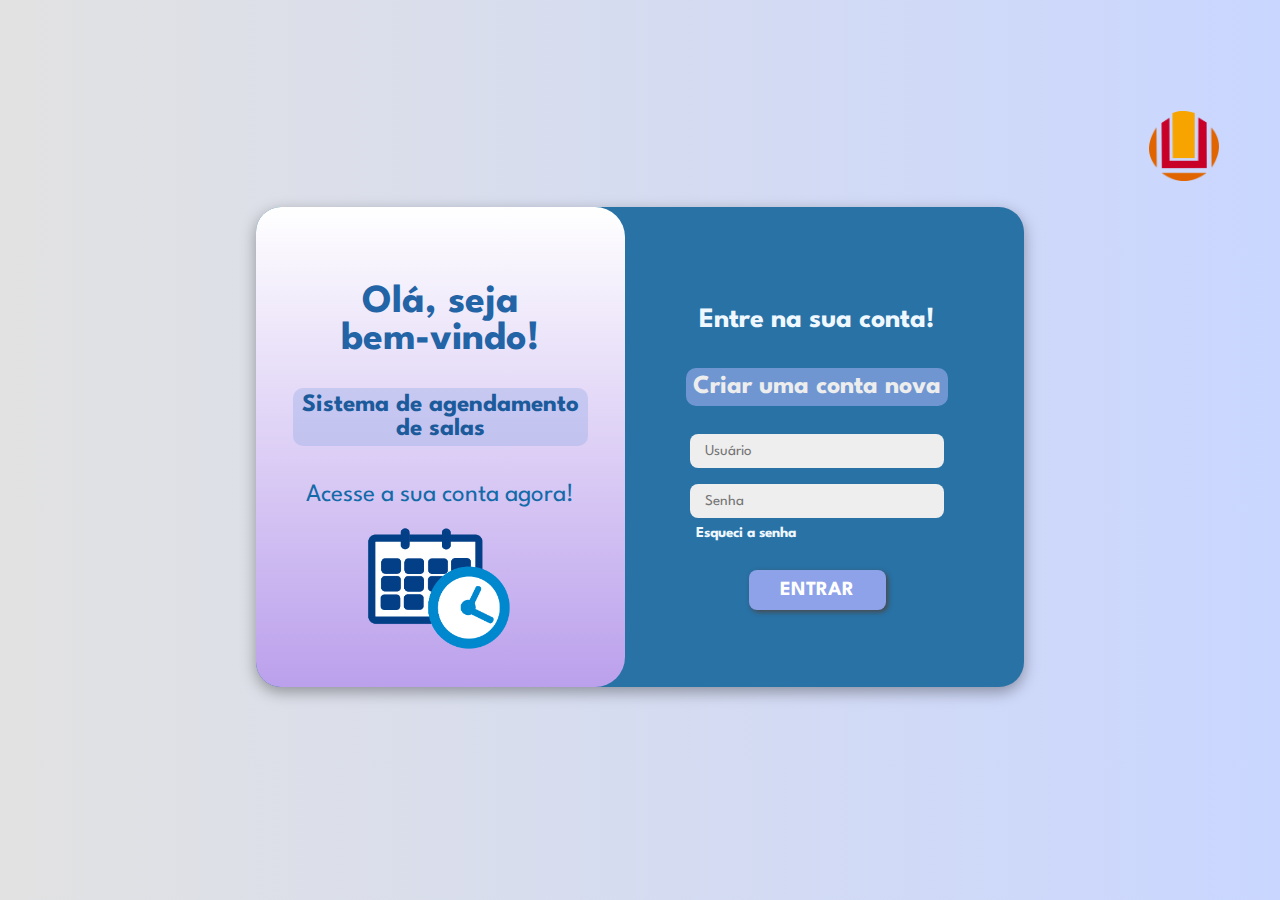
==== commit 0b487e5b: "pagina de agentamentos em estilizacao" ====
--- a/index.html
+++ b/index.html
@@ -43,22 +43,21 @@
 <!------------------------  INICIO DO FORMULÁRIO --------------------------------------->
                        
                 <!--TELA DE LOGIN-->
-              <div class="form-container sing-in">
-                     <div id="entrar">
-                        <form method="get" action="">
-                              
-                            <h1> Entre na sua conta </h1>
-                            <a class ="link" href="#paracadastro" id="criar" > Criar uma conta nova </a>                            
-                            <input type="text" id="matricula" placeholder="Usuário" required/>
-                            <input type="password" id="senha" placeholder="Senha" required/>
-                            <a href="#" id="forget">Esqueci a senha</a>
-                            <a href="agendamento/agenda.html"><button type="submit">ENTRAR</button></a>
+    <div class="form-container sing-in">
+            <div id="entrar">
+            <form method="get" action="">
+                    
+                <h1> Entre na sua conta! </h1>
+                <a class ="link" href="#paracadastro" id="criar" > Criar uma conta nova </a>                            
+                <input type="text" id="matricula" placeholder="Usuário" required/>
+                <input type="password" id="senha" placeholder="Senha" required/>
+                <a href="#" id="forget">Esqueci a senha</a>
+                <a href="/agendamento/agenda.html"><button type="submit">ENTRAR</button></a>
 
-                        </form>
-                     </div>
-                
-            </div>  
-                
+            </form>
+            </div>
+        </div>  
+    
                 <!--TELA DE CADASTRO-->
              <div id="cadastro" style="display: none;">      
                 <form method="post" action="">  
